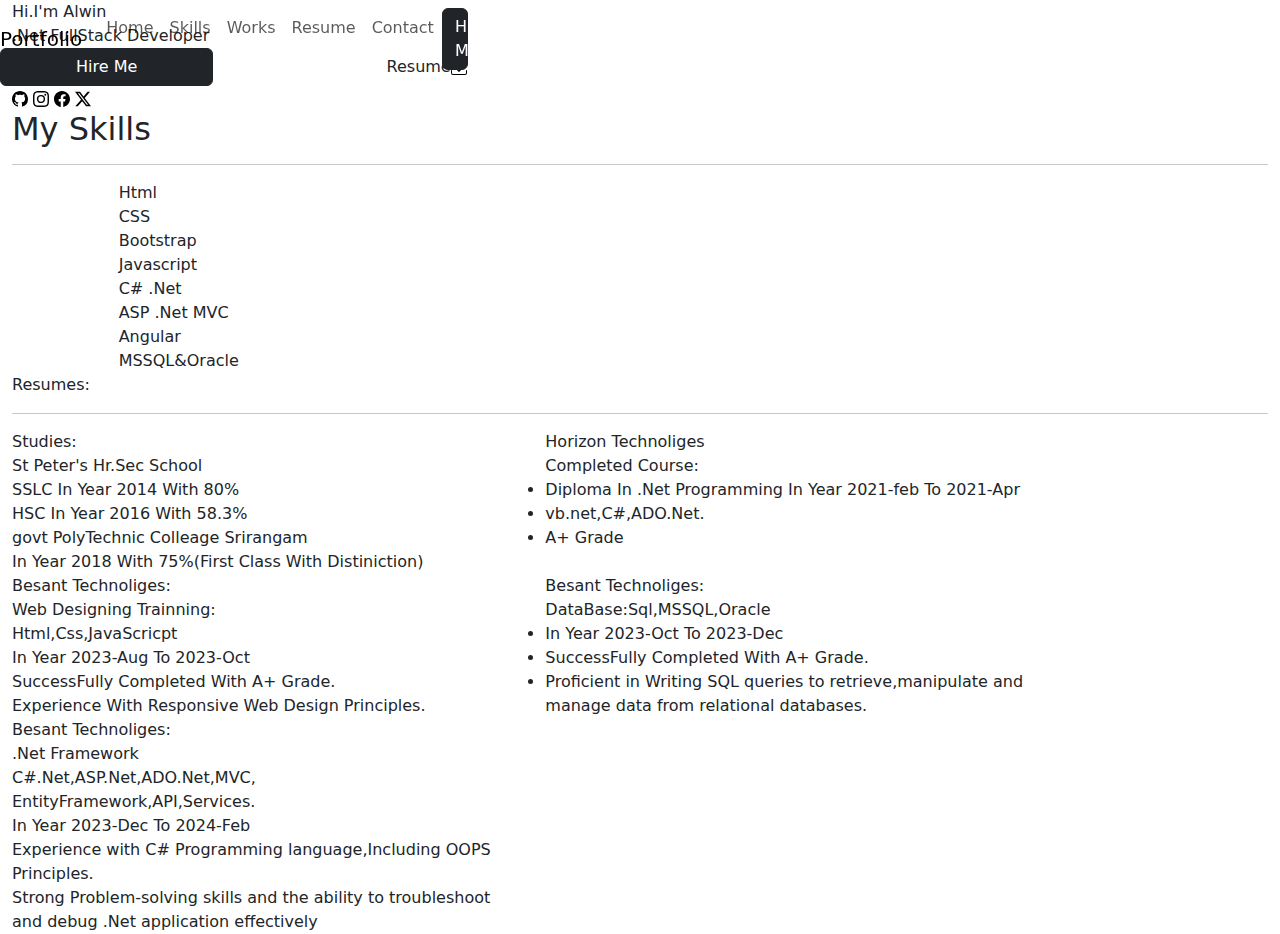
==== index.html @ c75e741b "Update and rename index.html.html to index.html" ====
<!DOCTYPE html>
<html lang="en">

<head>
    <meta charset="UTF-8">
    <meta name="viewport" content="width=device-width, initial-scale=1.0">
    <title>Profile</title>
    <link rel="stylesheet" href="Assets/css/bootstrap.min.css">
    <link rel="stylesheet" href="Assets/bootstrap-icons.min.css">

    <link rel="stylesheet" href="port.css">
    
</head>

<body class="container-fluid">

    <header>
        <nav class="navbar backc navbar-white navbar-expand-lg fixed-top">
            <a href="" class="navbar-brand brand">Portfolio</a>
            <button type="button" data-bs-target="#mynav" data-bs-toggle="collapse" class="navbar-toggler"
                onclick="showback()"><span class="navbar-toggler-icon"></span></button>
            <div class="collapse navbar-collapse " id="mynav">
                <ul class="navbar-nav leftalign">
                    <li class="nav-item">
                        <a href="" class="nav-link">Home</a>
                    </li>
                    <li class="nav-item">
                        <a href="#skilldiv" class="nav-link">Skills</a>
                    </li>
                    <li class="nav-item">
                        <a href="" class="nav-link">Works</a>
                    </li>
                    <li class="nav-item">
                        <a href="" class="nav-link">Resume</a>
                    </li>
                    <li class="nav-item">
                        <a href="" class="nav-link">Contact</a>
                    </li>
                    <li class="nav-item">
                        <a href="mailto:alwincs10@gmail.com" class="col-4 col-lg-2 btn btn-dark">Hire Me</a>
                    </li>
                </ul>
            </div>
        </nav>
    </header>

    <div class="homediv">
        <div class="align1">
            <span class="name">Hi.I'm Alwin</span><br>
            <span class="prof">.Net FullStack Developer </span>
            <div class="row alignbtn">
                <a href="mailto:alwincs10@gmail.com" class="col-4 col-lg-2 btn btn-dark">Hire Me</a>

                <button class="col-4 col-lg-2 offset-1 btn b1">Resume<img src="images/download.svg" alt=""></button>
            </div>
            <div class="allignsocial">
                <a href="https://github.com/Alwin-Arokiya-Raj-J" class="social"><img src="images/github.svg" alt=""></a>
                <a href="https://www.instagram.com/love__lovable?igsh=NnA5d2Q5aWlyZ2py" class="social"><img
                        src="images/instagram.svg" alt=""></a>
                <a href="https://www.facebook.com/profile.php?id=100008476957992&mibextid=ZbWKwL" class="social"><img
                        src="images/facebook.svg" alt=""></a>
                <a href="https://twitter.com/alwinj12" class="social"><img src="images/twitter-x.svg" alt=""></a>

            </div>
        </div>
    </div>

    <!-- Skills Section -->
    
            <div class="skilldiv " id="skilldiv">
        <div class="img1">
            <div class="skill">
                <h2 class="s1">My Skills</h2>
                <hr>
            </div>
            <div class="align11">
                <div class="row">
                    <div class="col-6 offset-1 pa">
                        <label for="">Html</label>
                        <span class="bar"><span class="html fnt"></span></span>
                    </div>
                    <div class="col-6 offset-1 pa">
                        <label for="">CSS</label>
                        <span class="bar"><span class="css fnt"></span></span>
                    </div>
                    <div class="col-6 offset-1 pa">
                        <label for="">Bootstrap</label>
                        <span class="bar"><span class="boot fnt"></span></span>
                    </div>
                    <div class="col-6 offset-1 pa">
                        <label for="">Javascript</label>
                        <span class="bar"><span class="javascript fnt"></span></span>
                    </div>
                    <div class="col-6 offset-1 pa">
                        <label for="">C# .Net</label>
                        <span class="bar"><span class="c1 fnt"></span></span>
                    </div>
                    <div class="col-6 offset-1 pa">
                        <label for="">ASP .Net MVC</label>
                        <span class="bar"><span class="mvc fnt"></span></span>
                    </div>

                    <div class="col-6 offset-1 pa">
                        <label for="">Angular</label>
                        <span class="bar"><span class="angular fnt"></span></span>                     
                       
                    </div>
                    <div class="col-6 offset-1 pa">
                        <label for="">MSSQL&Oracle</label>
                        <span class="bar"><span class="sql fnt"></span></span>                       
                    </div>
                    
                </div>
            </div>
        </div>
    </div>
</div>
    <!-- End Of the skill section -->
    <!-- Resume Section start -->
    <div class="img2">
    <span class="head">Resumes:</span>
        <hr>
        <div class="row">
            <div class="col-sm-10 col-lg-5 col-md-5">
                <div class="box">
                    <span class="sc">Studies:</span><br>
                    <span class="sc1">St Peter's Hr.Sec School</span>
                    <li>
                        SSLC In Year 2014 With 80%
                    </li>
                    <li>HSC In Year 2016 With 58.3%</li>
                    <li>govt PolyTechnic Colleage Srirangam <br>In Year 2018 With 75%(First Class With Distiniction)
                    </li>

                </div>
            </div>
            <div class="col-sm-10 col-lg-5 col-md-5">
                <div class="box">
                    <span class="sc"> Horizon Technoliges</span> <br>
                    <span class="sc1">Completed Course:</span>
                    <li>Diploma In .Net Programming In Year 2021-feb To 2021-Apr</li>
                    <li>vb.net,C#,ADO.Net.</li>
                    <li>A+ Grade</li>
                </div>
            </div>
        </div>
        <div class="row">
            <div class="col-sm-10 col-lg-5 col-md-5">
                <div class="box">
                    <span class="sc">Besant Technoliges:</span><br>
                    <span class="sc1">Web Designing Trainning:</span>
                    <li>
                        Html,Css,JavaScricpt
                    </li>
                    <li>In Year 2023-Aug To 2023-Oct</li>
                    <li>SuccessFully Completed With A+ Grade.
                    </li>
                    <li>Experience With Responsive Web Design Principles.</li>

                </div>
            </div>
            <div class="col-sm-10 col-lg-5 col-md-5">
                <div class="box">
                    <span class="sc">Besant Technoliges:</span><br>
                    <span class="sc1">DataBase:Sql,MSSQL,Oracle</span>
                    <li>In Year 2023-Oct To 2023-Dec</li>
                    <li>SuccessFully Completed With A+ Grade.
                    </li>
                    <li>Proficient in Writing SQL queries to retrieve,manipulate and manage data from relational
                        databases.</li>

                </div>
            </div>
        </div>
        <div class="row">
            <div class="col-sm-10 col-md-5 col-lg-5 ">
                <div class="box1">
                    <span class="sc">Besant Technoliges:</span><br>
                    <span class="sc1">.Net Framework</span>
                    <li>
                        C#.Net,ASP.Net,ADO.Net,MVC,<br> EntityFramework,API,Services.
                    </li>
                    <li>In Year 2023-Dec To 2024-Feb</li>
                    <li>Experience with C# Programming language,Including OOPS Principles.
                    </li>
                    <li>Strong Problem-solving skills and the ability to troubleshoot and debug .Net application
                        effectively</li>

                </div>
            </div>
        </div>
        </div>
    <!-- Resume Section End -->


    <script>
        function showback() {
            var nav = document.querySelector('.leftalign');
            nav.classList.toggle('navback');
        }

    </script>
    <script src="Assets/jquery/jquery.min.js"></script>
    <script src="Assets/popper/popper.min.js"></script>
    <script src="Assets/js/bootstrap.min.js"></script>
</body>

</html>
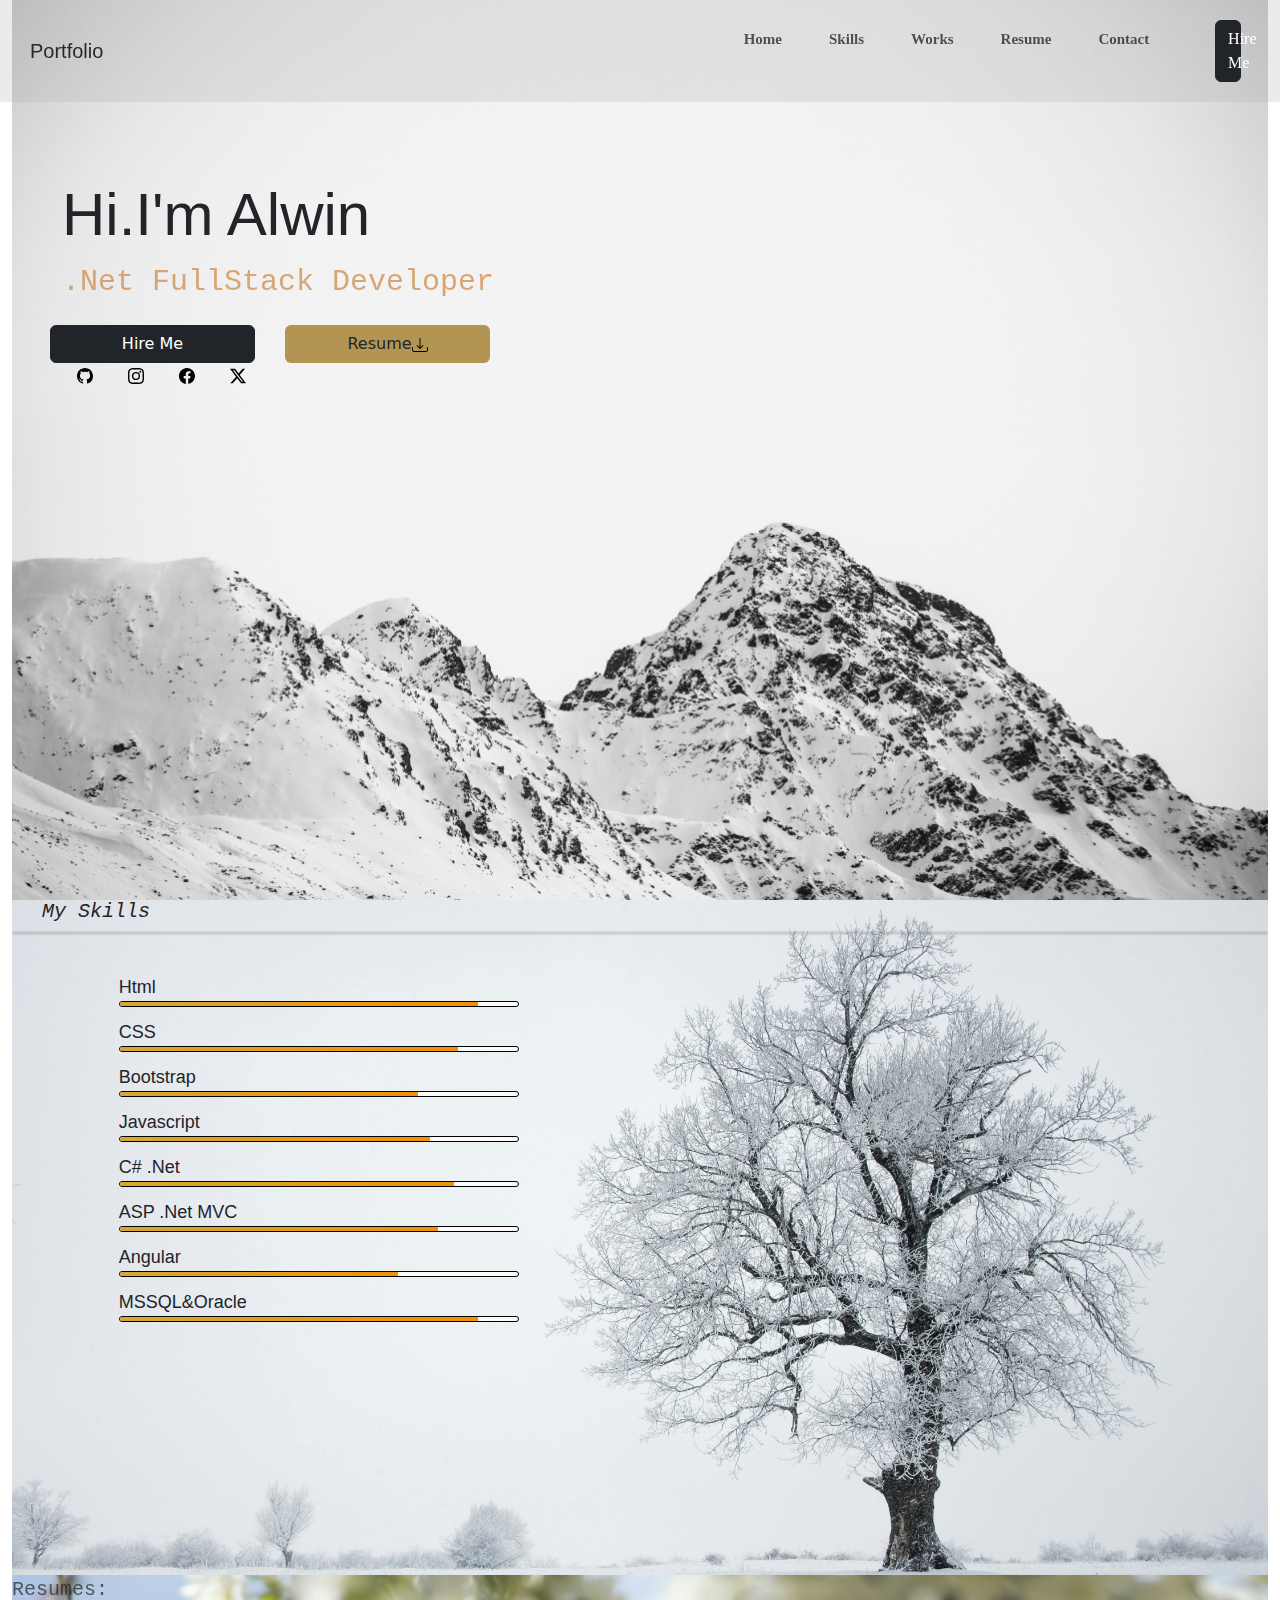
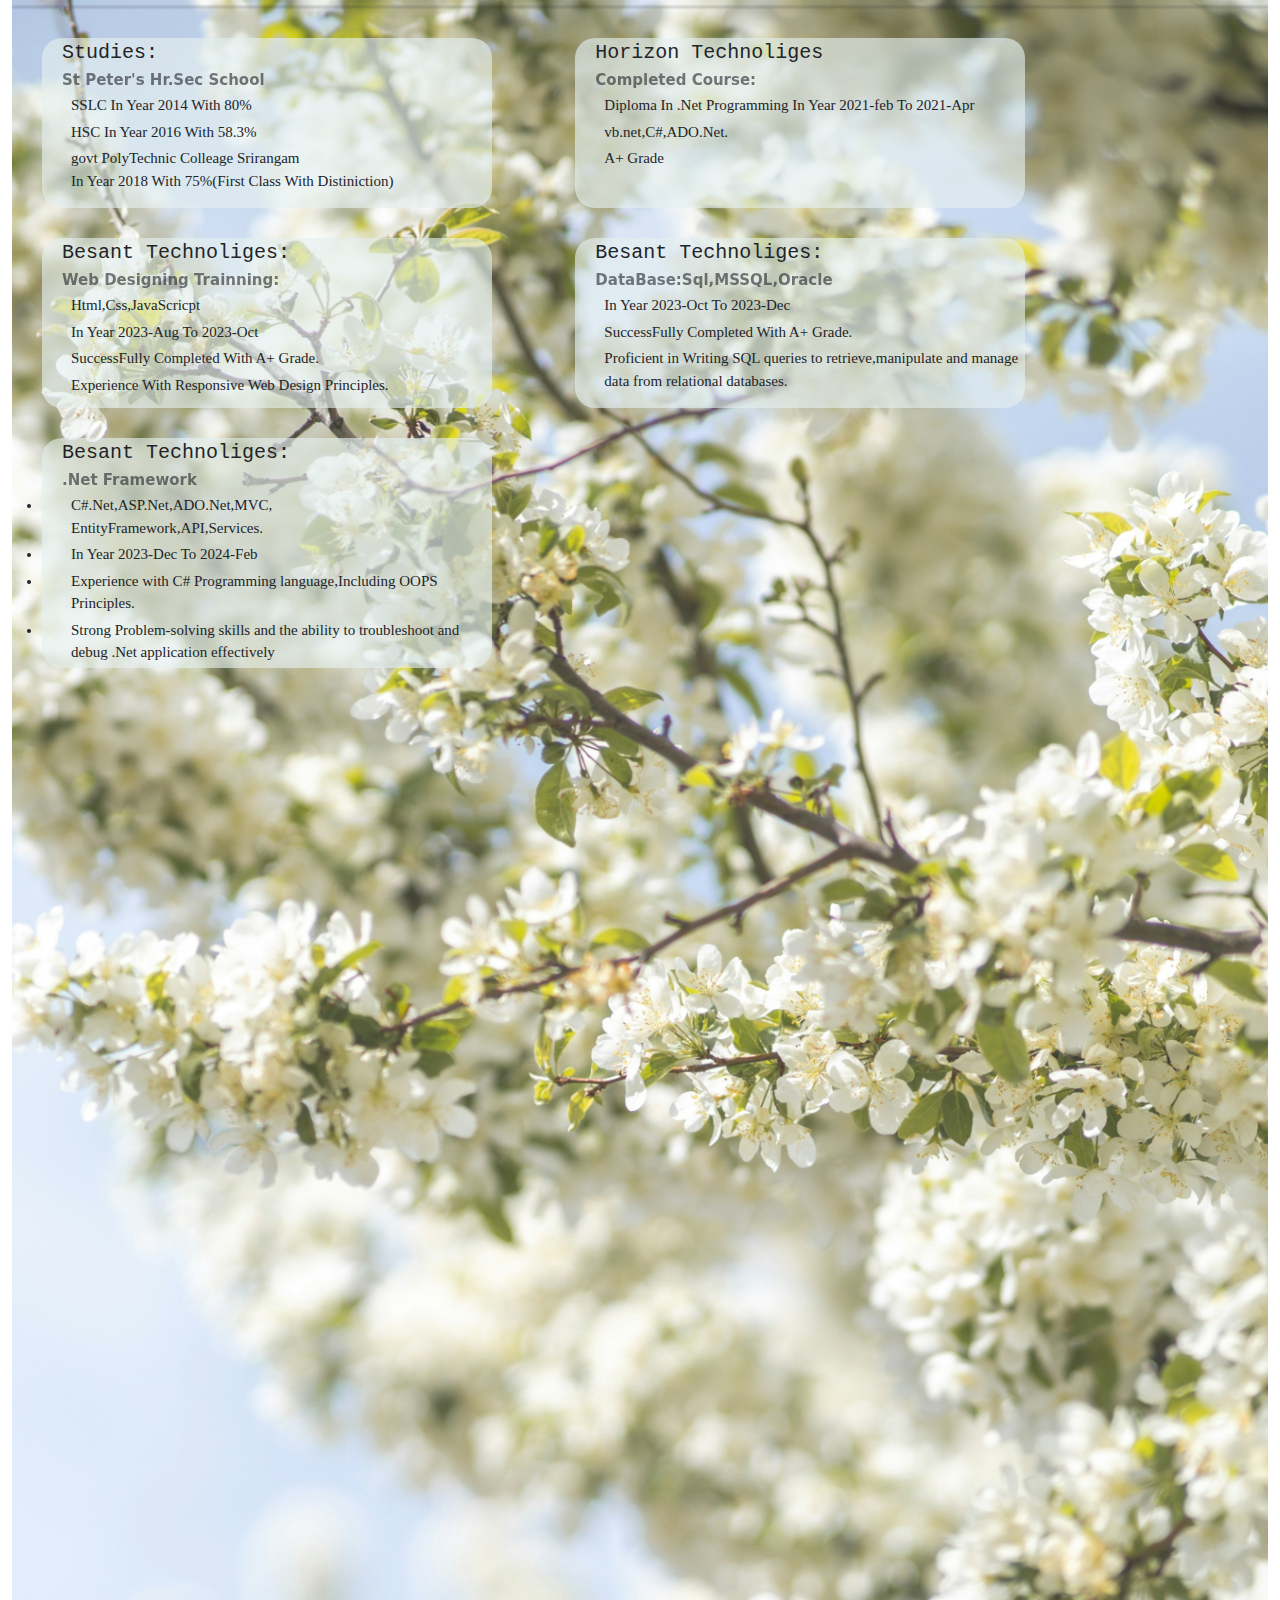
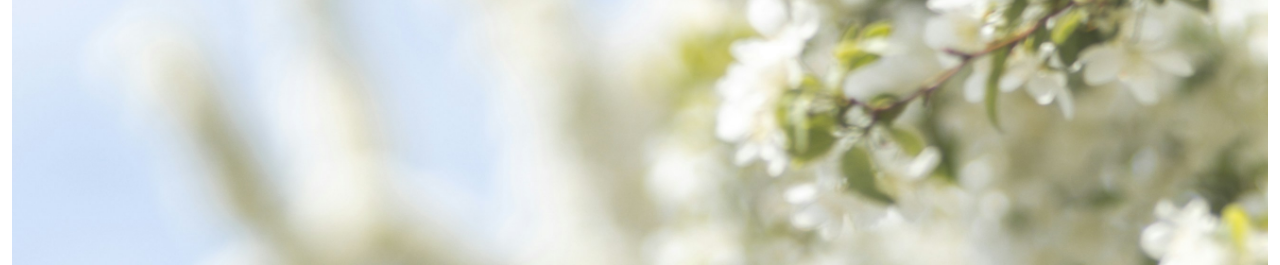
==== commit 13902ae0: "Update index.html" ====
--- a/index.html
+++ b/index.html
@@ -8,7 +8,7 @@
     <link rel="stylesheet" href="Assets/css/bootstrap.min.css">
     <link rel="stylesheet" href="Assets/bootstrap-icons.min.css">
 
-    <link rel="stylesheet" href="port.css">
+    <link rel="stylesheet" href="style.css">
     
 </head>
 
--- a/style.css
+++ b/style.css
@@ -0,0 +1,399 @@
+.leftalign{
+    margin-left: auto;
+    text-align: center;
+    font-size: 20px;
+    font-weight: bold;
+    background-color: transparent;    
+    padding: 10px;
+    font-family: 'Trebuchet MS', 'Lucida Sans Unicode', 'Lucida Grande', 'Lucida Sans', Arial, sans-serif;
+    
+}
+.backc{
+    background-color: rgba(170, 172, 174, 0.24);
+}
+.homediv{    
+    height: 100vh;
+    width: 100%;
+    background-size: cover;
+    background-position: center;     
+    /* background:linear-gradient(50deg,rgb(143, 176, 163),rgb(122, 206, 235)) ; */
+    background-image: url(images/w4.jpg);
+    overflow: hidden;
+    
+    
+}
+.skilldiv{
+    overflow: hidden;
+}
+.brand{
+    margin-left: 30px;
+    font-size: 20px;
+    font-family: 'Franklin Gothic Medium', 'Arial Narrow', Arial, sans-serif;
+    color:rgb(41, 40, 40);
+}
+
+.align1{
+    padding-left: 50px;
+    padding-top: 170px;
+}
+.name{
+    font-size: 60px;
+    font-family: 'Trebuchet MS', 'Lucida Sans Unicode', 'Lucida Grande', 'Lucida Sans', Arial, sans-serif;
+}
+
+.prof{
+    font-size: 30px;
+    filter: opacity(70%);
+    color: peru;
+    font-family: monospace;
+}
+.navback{
+    background-color:rgba(209, 209, 209, 0.28);
+    
+    
+}
+.social{
+    
+    padding: 15px;    
+}
+.b1{
+    background-color: rgb(178, 149, 83);
+    margin-left: 30px;
+}
+.alignbtn{
+    padding-top: 20px;
+}
+.alignsocial{
+    padding-top: 0px;
+}
+/* Align For Skill Section */
+
+.s1{
+    padding-left: 30px;
+font-family:monospace ;
+font-size: 20px;
+font-style: italic;
+
+}
+
+hr{    
+    width: 100%;
+    margin-top: 0.2px;
+    margin-left:30px;
+    margin-right:30px;
+    border-width: 2px;
+    filter: blur(1px);
+    margin: 0 auto;
+    
+} 
+.bar
+{
+    display: block;    
+    /* width: 380px; */
+    overflow: hidden;
+    height: 6px;
+    border-radius: 10px;
+    background: rgb(253, 250, 250);
+    border: 0.5px solid black;    
+}
+.pa{
+    padding-bottom: 9px;
+}
+.align11{
+    padding-top: 40px;
+}
+.fnt{
+    font-size: 13px;
+    font-weight: bold;    
+}
+
+.bar:hover{
+    box-shadow: 0 14px 28px rgba(0,0,0,.25),0 10px 10px rgba(0,0,0,.22);
+   
+    
+}
+.bar span{
+    height: 10px;
+    float:left;
+    background: linear-gradient(135deg,rgb(212, 169, 50),rgb(242, 144, 8));
+}
+.html{    
+    width: 90%;
+    animation: html 3s;
+}
+.javascript{    
+    width: 78%;
+    animation: jc 3s;
+}
+.c1{    
+    width: 84%;
+    animation: c1 3s;
+}
+.mvc{    
+    width: 80%;
+    animation: mvc 3s;
+}
+.sql{    
+    width: 90%;
+    animation: sql 3s;
+}
+.angular{    
+    width: 70%;
+    animation: angular 3s;
+}
+.css{    
+    width: 85%;
+    animation: angular 3s;
+}
+.boot{    
+    width: 75%;
+    animation: angular 3s;
+}
+@keyframes html{
+
+    0%{
+        width: 0%;
+
+    }
+    100%{
+        width: 90%;
+    }
+}
+@keyframes jc{
+
+    0%{
+        width: 0%;
+
+    }
+    100%{
+        width: 78%;
+    }
+}
+@keyframes c1{
+
+    0%{
+        width: 0%;
+
+    }
+    100%{
+        width: 84%;
+    }
+}
+@keyframes mvc{
+
+    0%{
+        width: 0%;
+
+    }
+    100%{
+        width: 80%;
+    }
+}
+@keyframes angular{
+
+    0%{
+        width: 0%;
+
+    }
+    100%{
+        width:70%;
+    }
+}
+@keyframes sql{
+
+    0%{
+        width: 0%;
+
+    }
+    100%{
+        width: 90%;
+    }
+}
+@keyframes css{
+
+    0%{
+        width: 0%;
+
+    }
+    100%{
+        width: 85%;
+    }
+}
+@keyframes boot{
+
+    0%{
+        width: 0%;
+
+    }
+    100%{
+        width: 75%;
+    }
+}
+label{
+    font-size: 18px;
+    font-family: Impact, Haettenschweiler, 'Arial Narrow Bold', sans-serif;
+    font-weight: 500;
+}
+
+
+
+.img1{
+    height: 70vh;
+    background-image: url(images/a6.jpg);
+    background-position: center;
+    background-size: cover;       
+
+}
+@media (max-width: 576px) { 
+    .bar {
+    width: 320px;
+}
+.img1{
+    height: 55vh;
+}
+}
+@media (min-width: 576px) { 
+.bar {
+width: 350px;
+}
+
+}
+@media (min-width: 992px) {
+    .bar {
+        width: 400px;
+        
+    }
+    .pa{
+        padding-bottom: 12px;
+    }
+    .align11{
+        padding-top: 40px;
+    }
+    .img1{
+        height: 75vh;
+    }
+}
+/* skill section end */
+/* resume section */
+.img2{
+    height: 210vh;
+    background-image: url(images/a1.jpg);
+    background-position: center;
+    background-size: cover;       
+
+}
+.box{
+    height: 210px;
+    width: 320px;
+    margin-left: 30px;    
+    border: 2px solid rgb(71, 55, 55);    
+    border-radius: 20px;    
+    background-color:rgba(228, 240, 239, 0.635) ;
+    border-style: hidden;
+    overflow: hidden;    
+
+}
+.box1{
+    margin-top: 30px;
+    height: 260px;
+    width: 320px;
+    margin-left: 30px;    
+    border: 2px solid rgb(71, 55, 55);    
+    border-radius: 20px;
+    display: flexbox;
+    background-color:rgba(228, 240, 239, 0.635) ;
+    border-style: hidden;    
+
+}
+@media(max-width:568px){
+    .img2{
+        height: 160vh;
+    }
+}
+@media (min-width: 768px) { 
+    .box {
+    width: 450px;
+    height: 170px;   
+
+}
+.pad1{
+    padding-left: 70px;
+}
+.box1{
+    height: 230px;
+    width: 450px;   
+
+}
+
+}
+@media (min-width: 992px) { 
+    .box {
+    width: 450px;
+    height: 170px;   
+
+}
+
+.pad1{
+    padding-left: 70px;
+}
+.box1{
+    height: 230px;
+    width: 450px;   
+
+}
+}
+.head{
+    font-size: 20px;
+    font-family: monospace;
+    opacity: 70%;
+}
+
+hr{
+    margin-top: 1px;
+}
+.box{
+    margin-top: 30px;
+}
+/* .vr{
+    margin-left:
+    border-left:1px solid orangered;
+    height: 100px;
+} */
+.sc{
+    font-size: 20px;
+    padding: 20px;
+    font-family: monospace;
+}
+li{
+    padding: 2px;
+    padding-left: 29px;
+    font-size: 15px;
+    font-family: Cambria, Cochin, Georgia, Times, 'Times New Roman', serif;
+}
+.sc1{
+font-size: 15px;
+padding: 20px;
+font-weight: bold;
+opacity: 60%;
+}
+.sc2{
+    padding-top:5px;
+    padding-left: 40px;
+    font-size: 15px;
+    font-weight: bold;
+    opacity: 75%;
+    font-family: 'Trebuchet MS', 'Lucida Sans Unicode', 'Lucida Grande', 'Lucida Sans', Arial, sans-serif;
+}
+.sc3{    
+   margin-top: 1px;
+   position: absolute;
+    padding-left: 40px;
+    font-size: 15px;
+    font-weight: bold;
+    opacity: 75%;
+    font-family: 'Trebuchet MS', 'Lucida Sans Unicode', 'Lucida Grande', 'Lucida Sans', Arial, sans-serif;
+}
+b{
+    font-size: 0px;
+}
+/* resume section end */
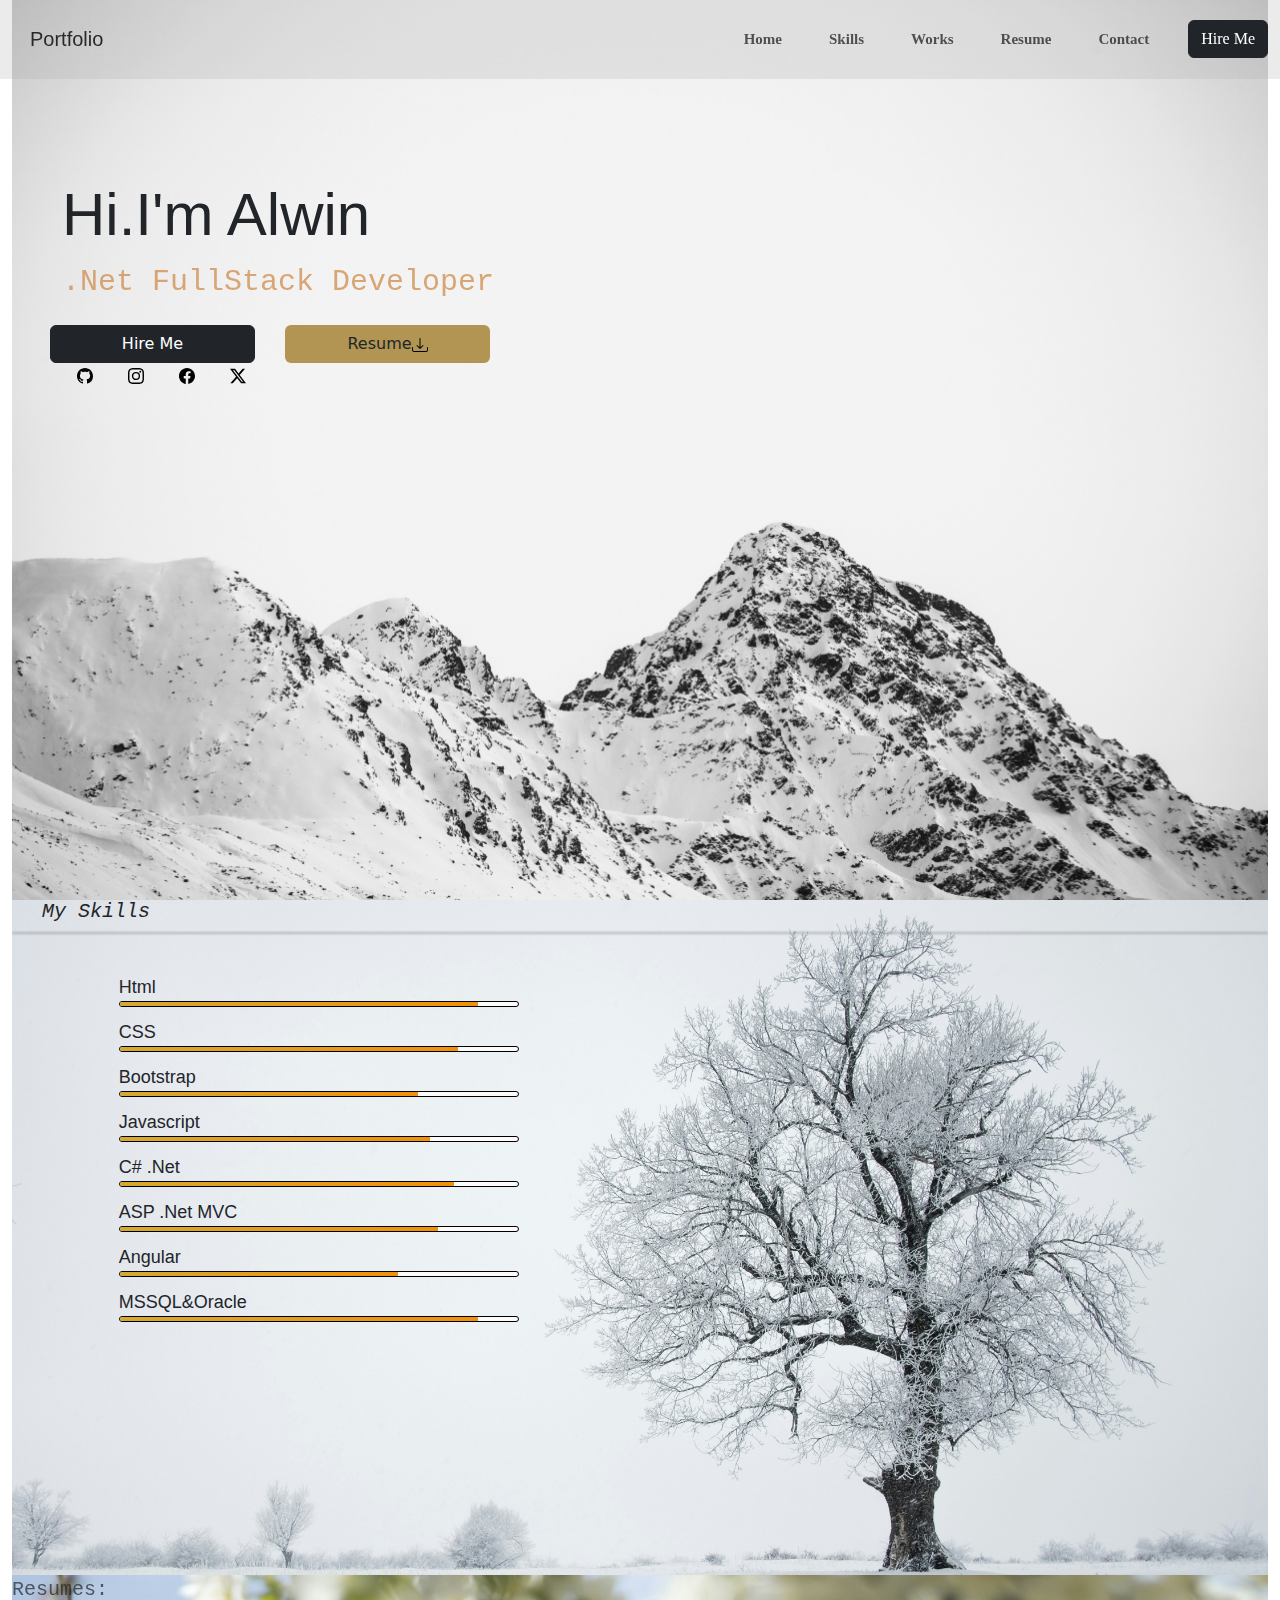
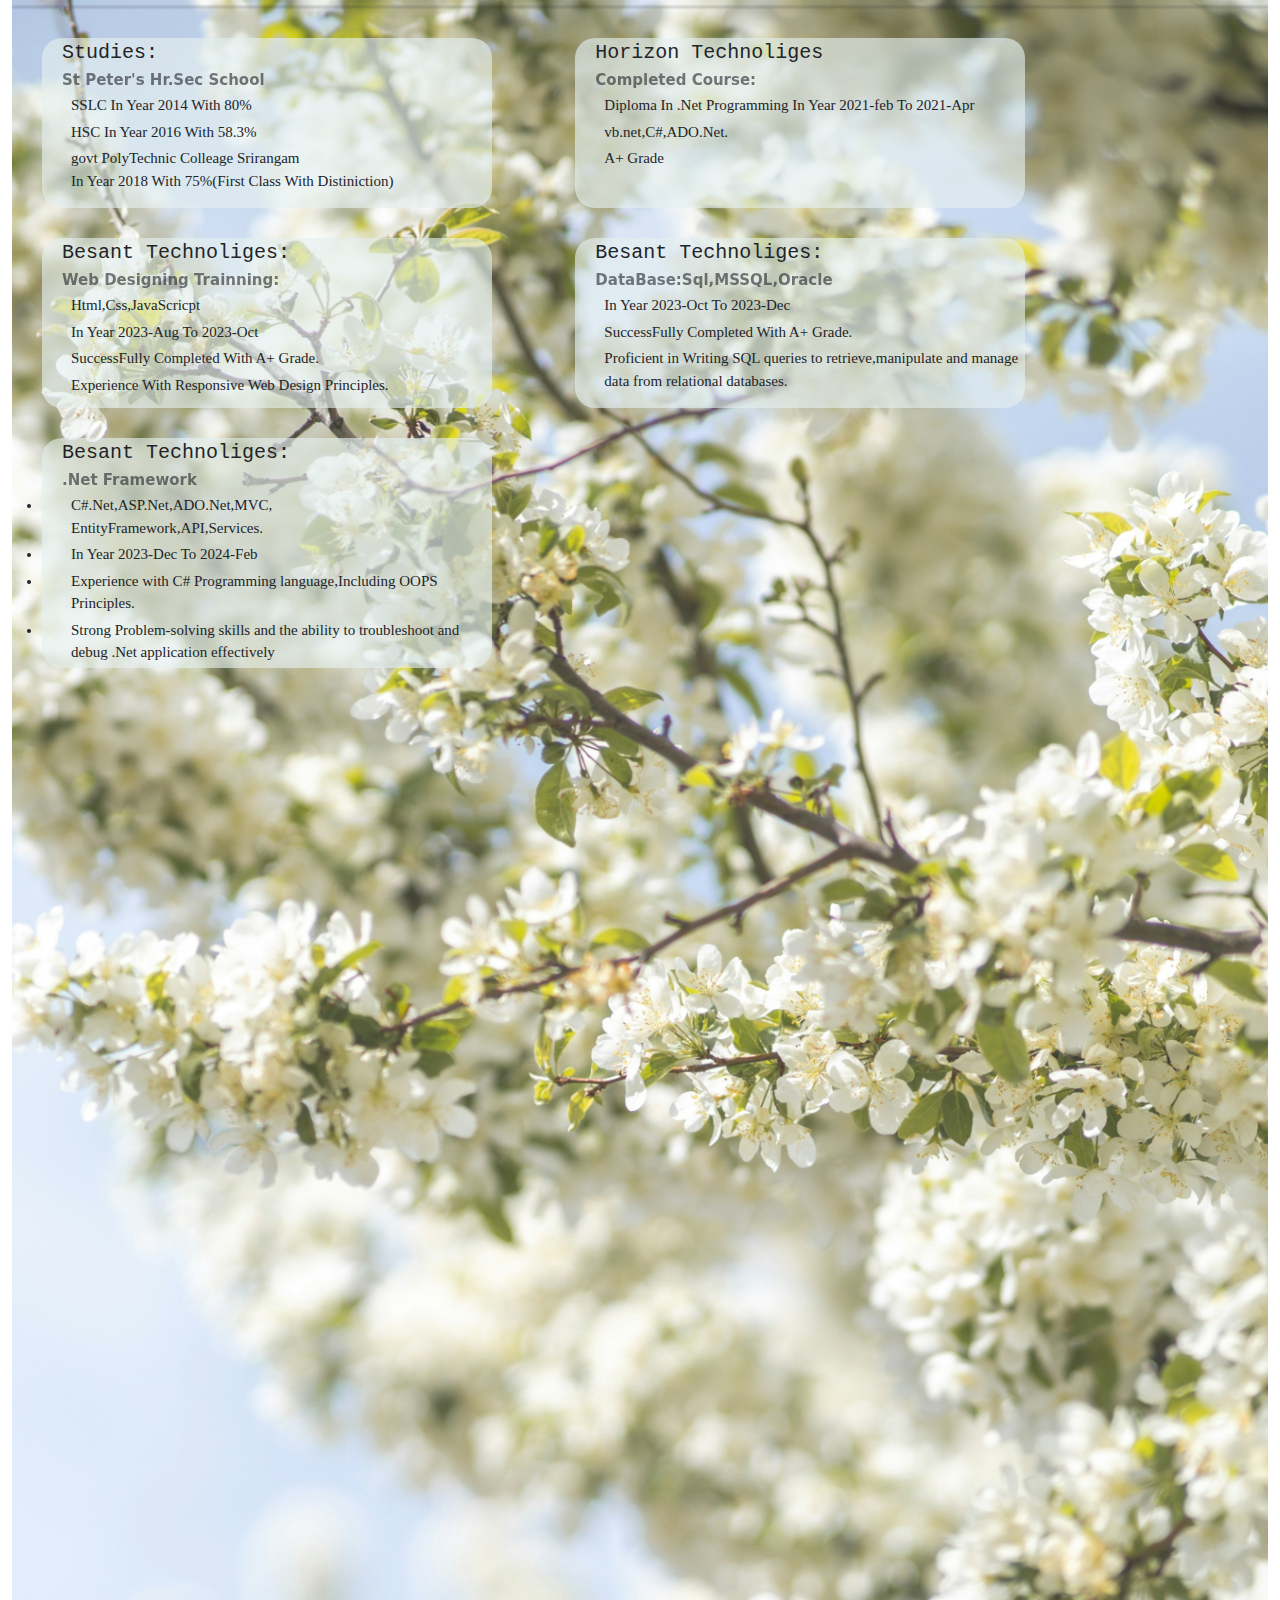
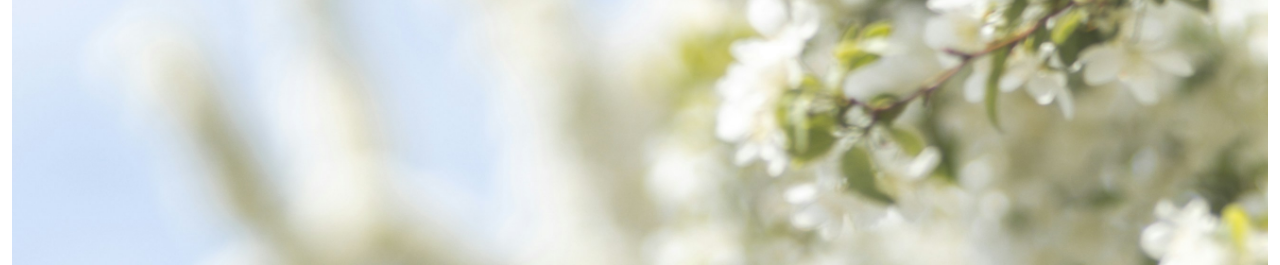
==== commit e02d3798: "Update index.html" ====
--- a/index.html
+++ b/index.html
@@ -37,7 +37,7 @@
                         <a href="" class="nav-link">Contact</a>
                     </li>
                     <li class="nav-item">
-                        <a href="mailto:alwincs10@gmail.com" class="col-4 col-lg-2 btn btn-dark">Hire Me</a>
+                        <a href="mailto:alwincs10@gmail.com" class="btn btn-dark">Hire Me</a>
                     </li>
                 </ul>
             </div>
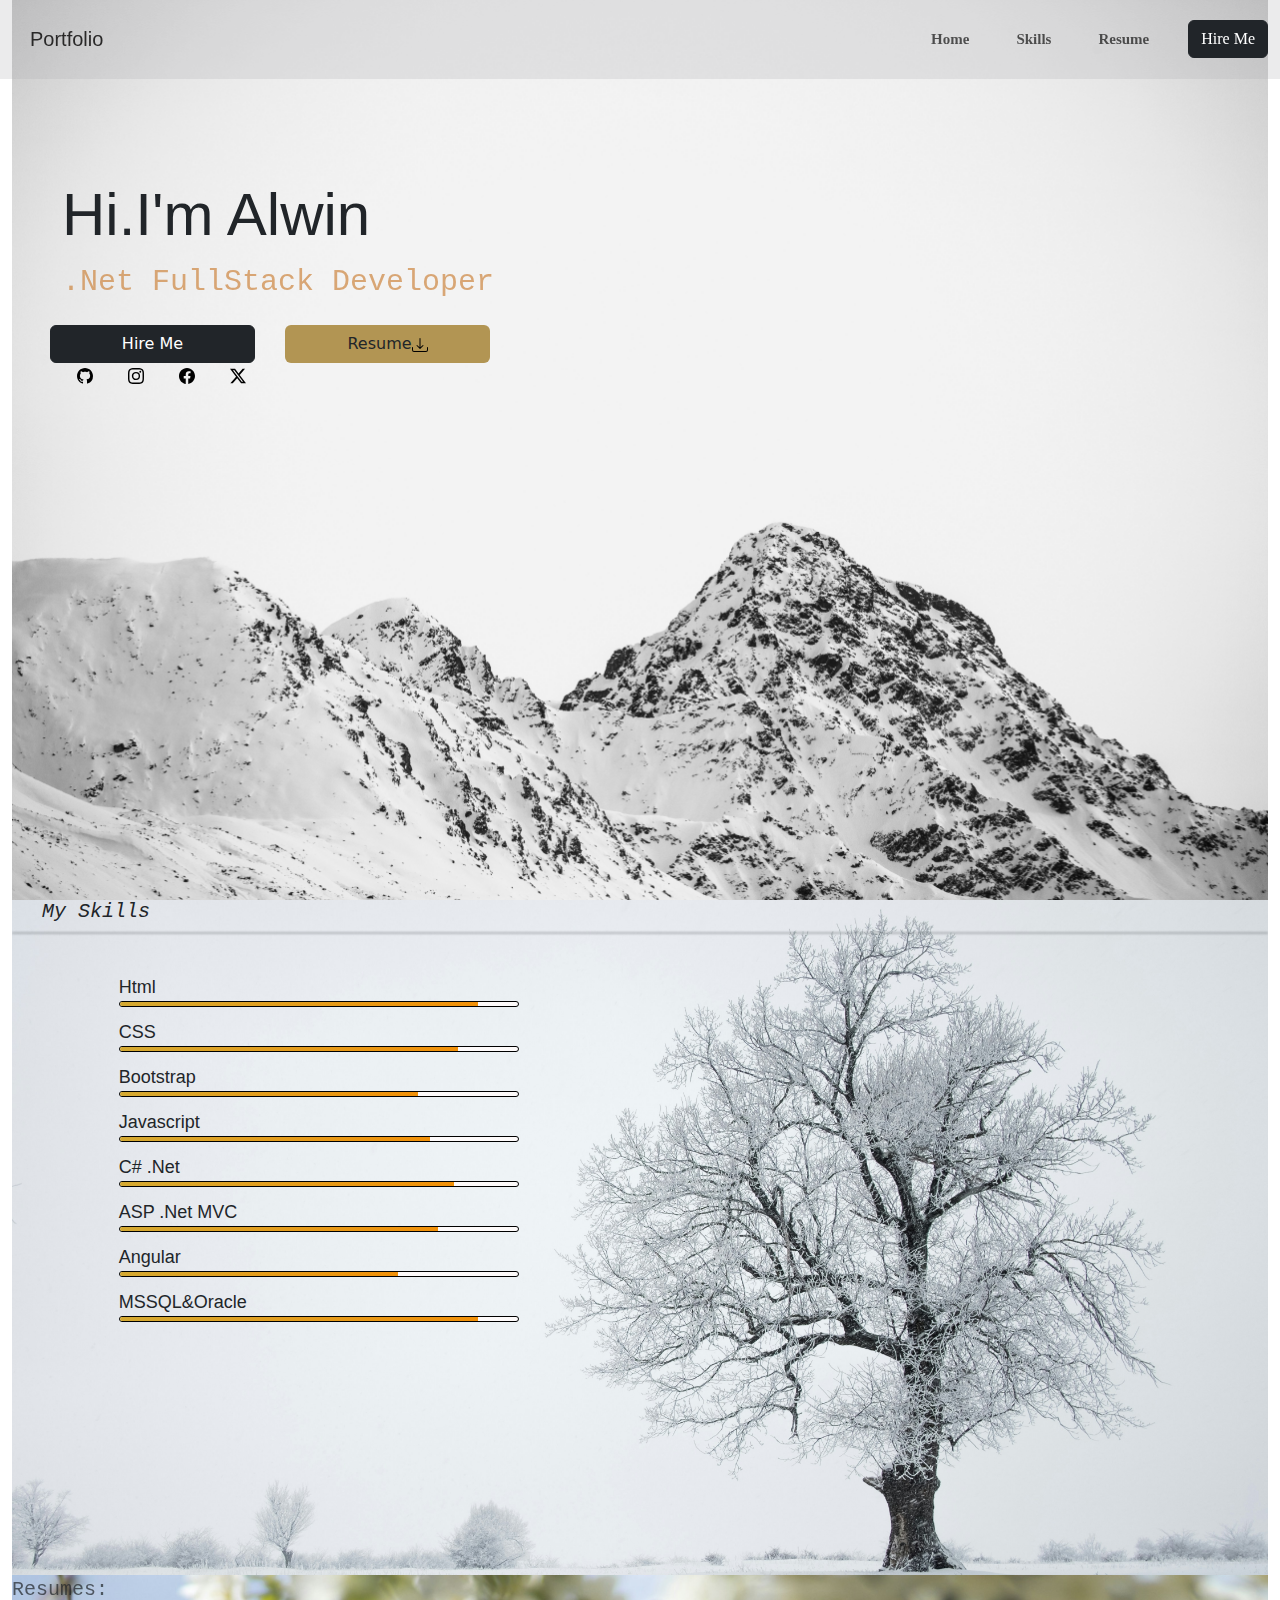
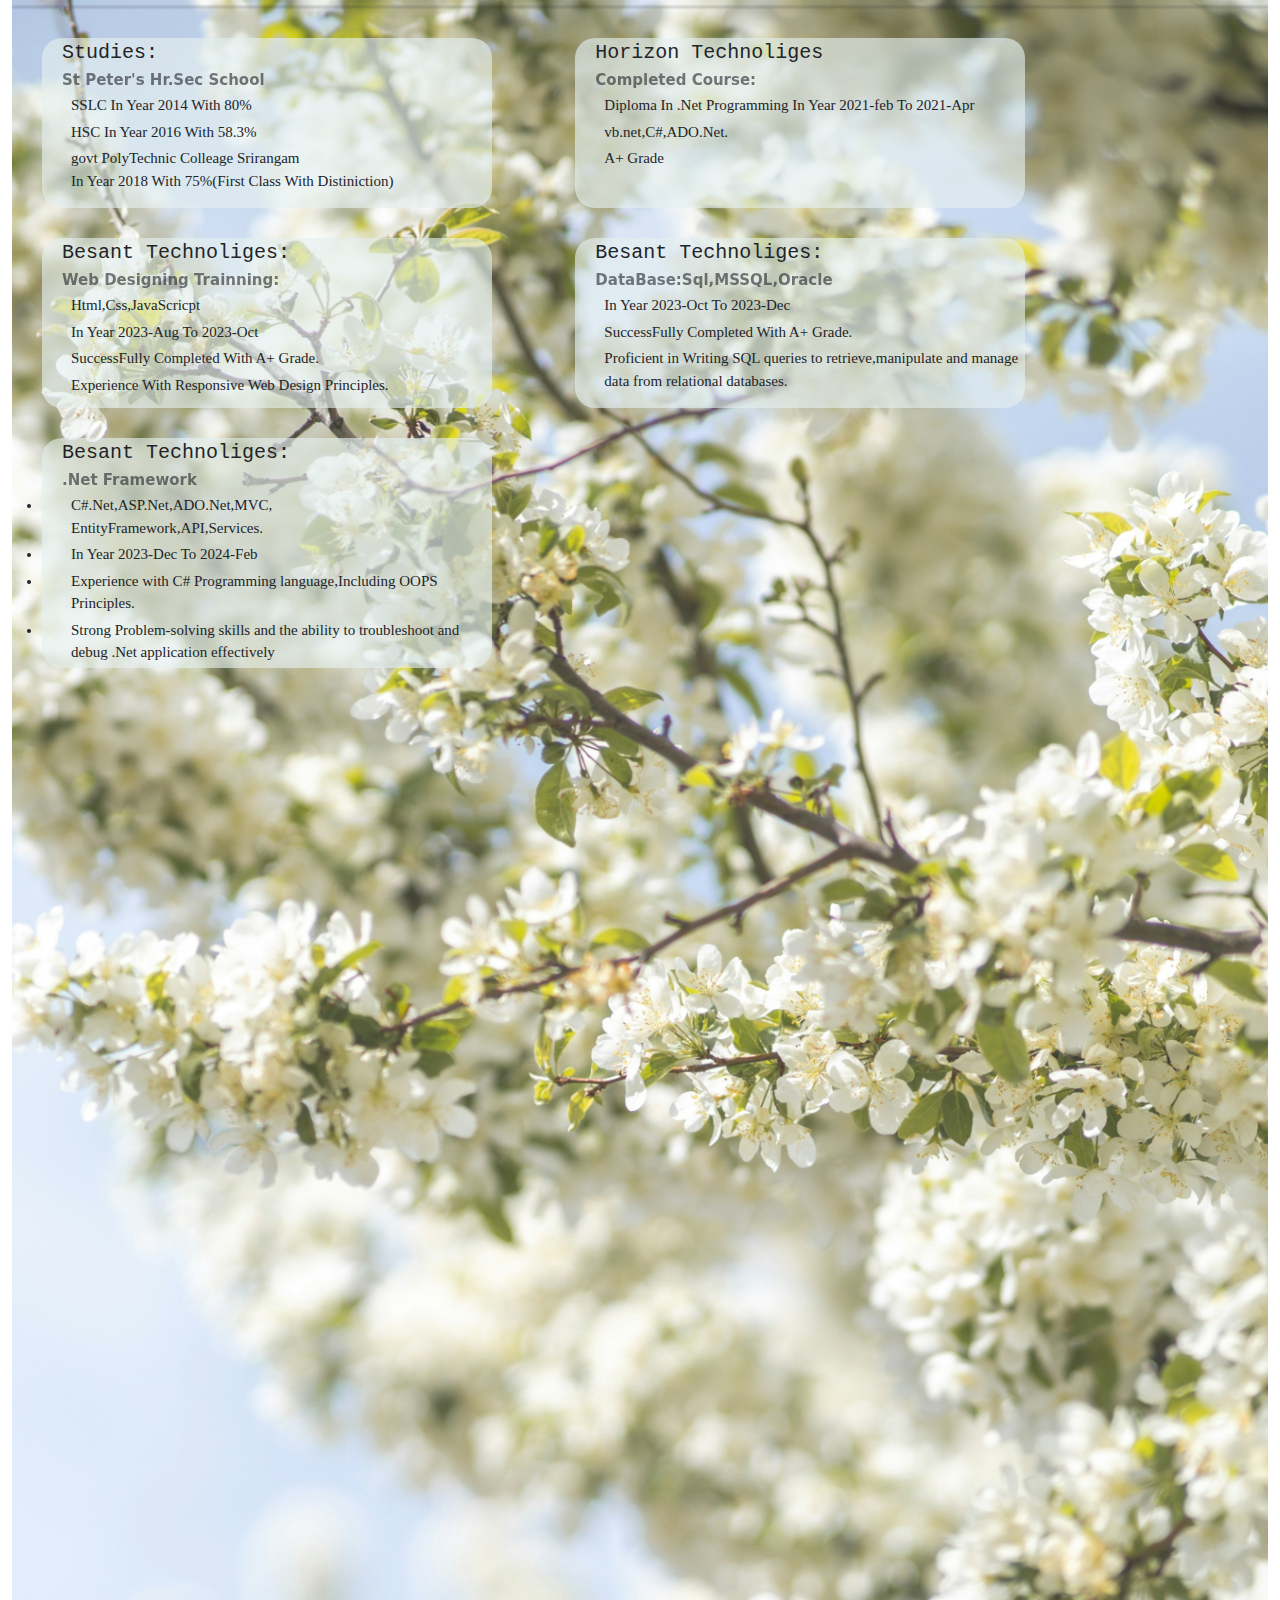
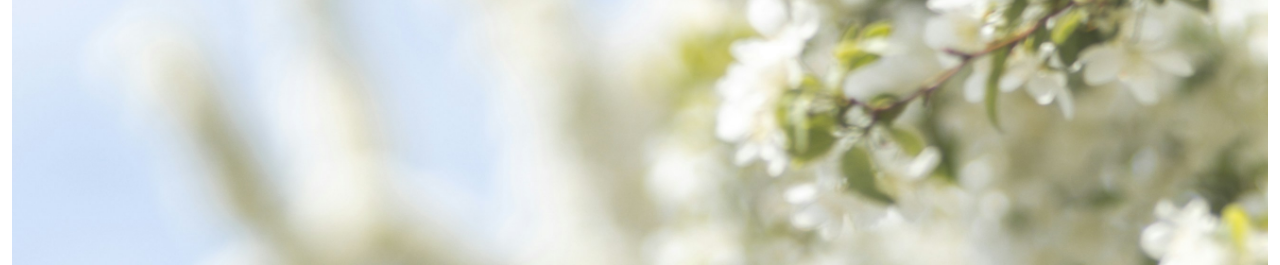
==== commit 82dd6e80: "Update index.html" ====
--- a/index.html
+++ b/index.html
@@ -22,29 +22,25 @@
             <div class="collapse navbar-collapse " id="mynav">
                 <ul class="navbar-nav leftalign">
                     <li class="nav-item">
-                        <a href="" class="nav-link">Home</a>
+                        <a href="#homediv" class="nav-link">Home</a>
                     </li>
                     <li class="nav-item">
                         <a href="#skilldiv" class="nav-link">Skills</a>
                     </li>
-                    <li class="nav-item">
-                        <a href="" class="nav-link">Works</a>
-                    </li>
-                    <li class="nav-item">
-                        <a href="" class="nav-link">Resume</a>
-                    </li>
-                    <li class="nav-item">
-                        <a href="" class="nav-link">Contact</a>
-                    </li>
-                    <li class="nav-item">
-                        <a href="mailto:alwincs10@gmail.com" class="btn btn-dark">Hire Me</a>
+                    
+                    <li class="nav-item">
+                        <a href="#resumediv" class="nav-link">Resume</a>
+                    </li>
+                   
+                    <li class="nav-item">
+                        <a href="mailto:alwincs10@gmail.com" class="  btn btn-dark">Hire Me</a>
                     </li>
                 </ul>
             </div>
         </nav>
     </header>
 
-    <div class="homediv">
+    <div class="homediv" id="homediv">
         <div class="align1">
             <span class="name">Hi.I'm Alwin</span><br>
             <span class="prof">.Net FullStack Developer </span>
@@ -117,6 +113,7 @@
 </div>
     <!-- End Of the skill section -->
     <!-- Resume Section start -->
+    <div id="resumediv">
     <div class="img2">
     <span class="head">Resumes:</span>
         <hr>
@@ -190,6 +187,7 @@
             </div>
         </div>
         </div>
+        </div>
     <!-- Resume Section End -->
 
 
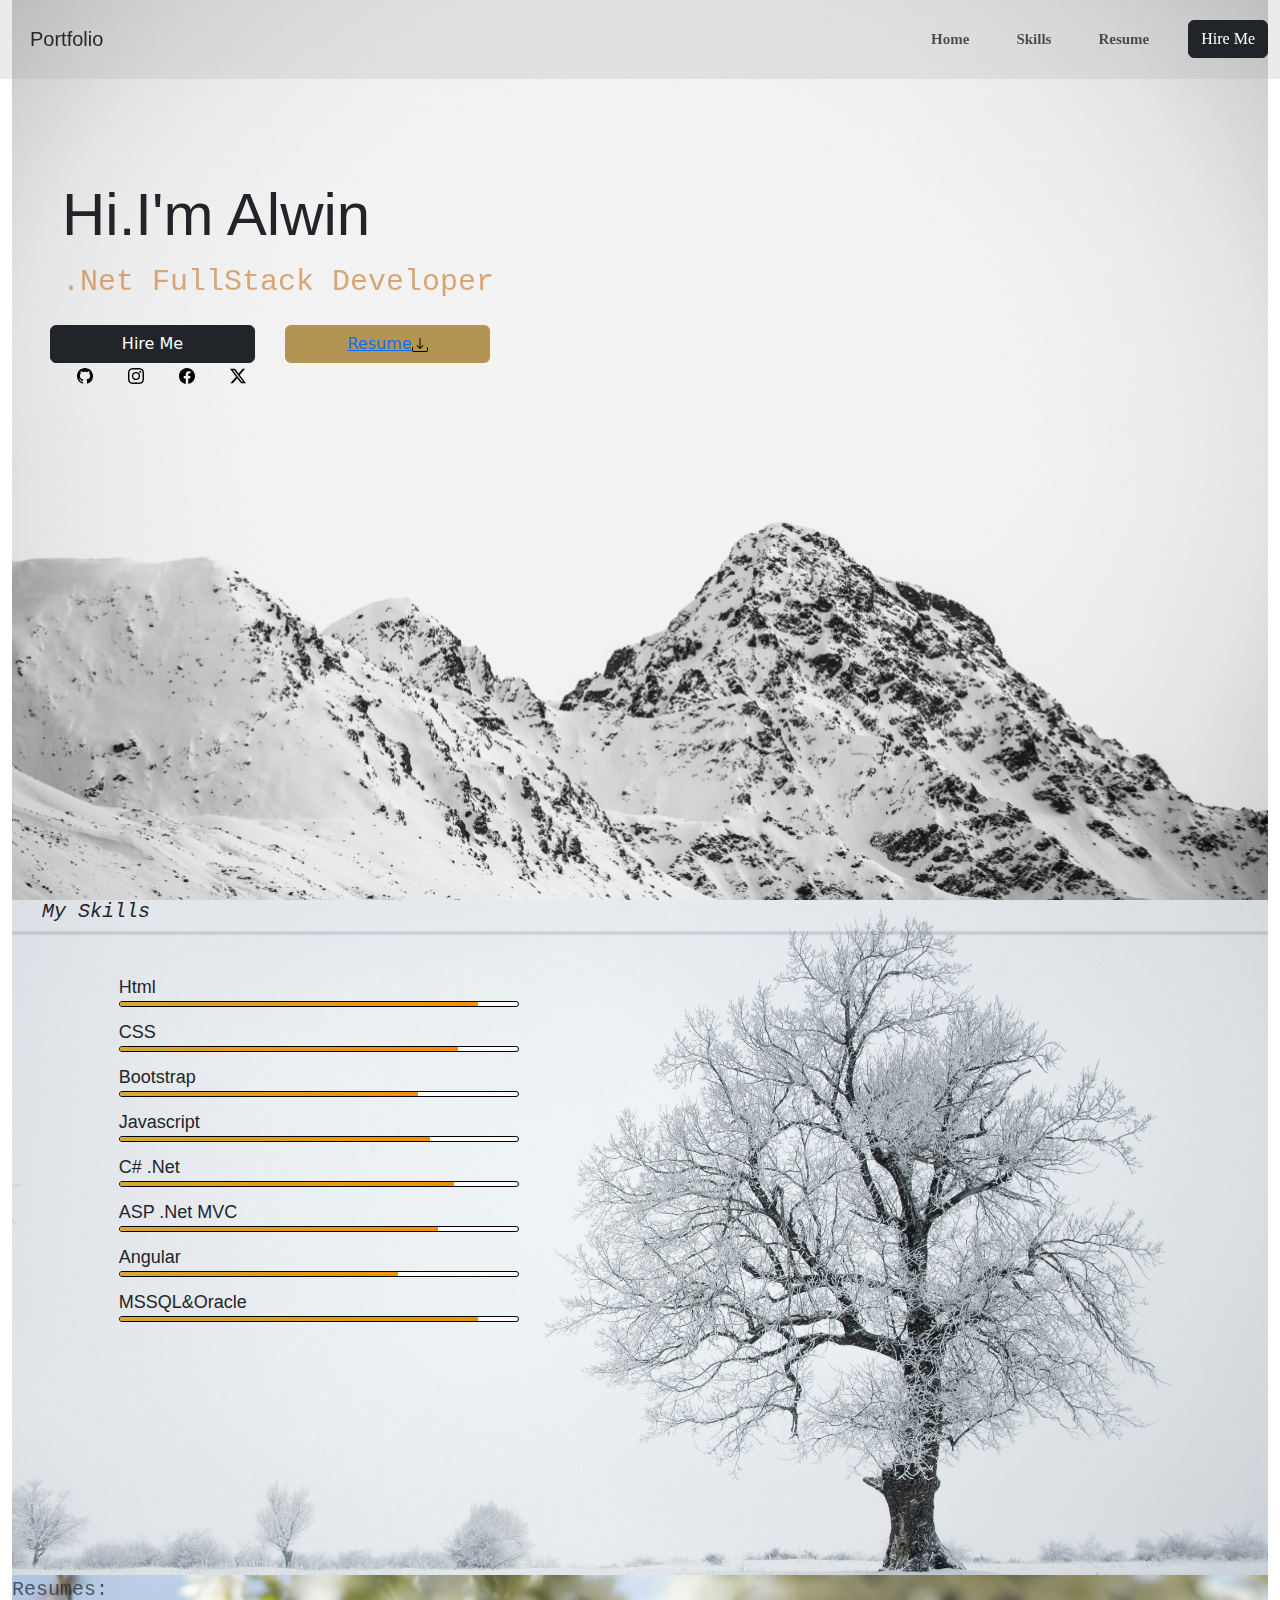
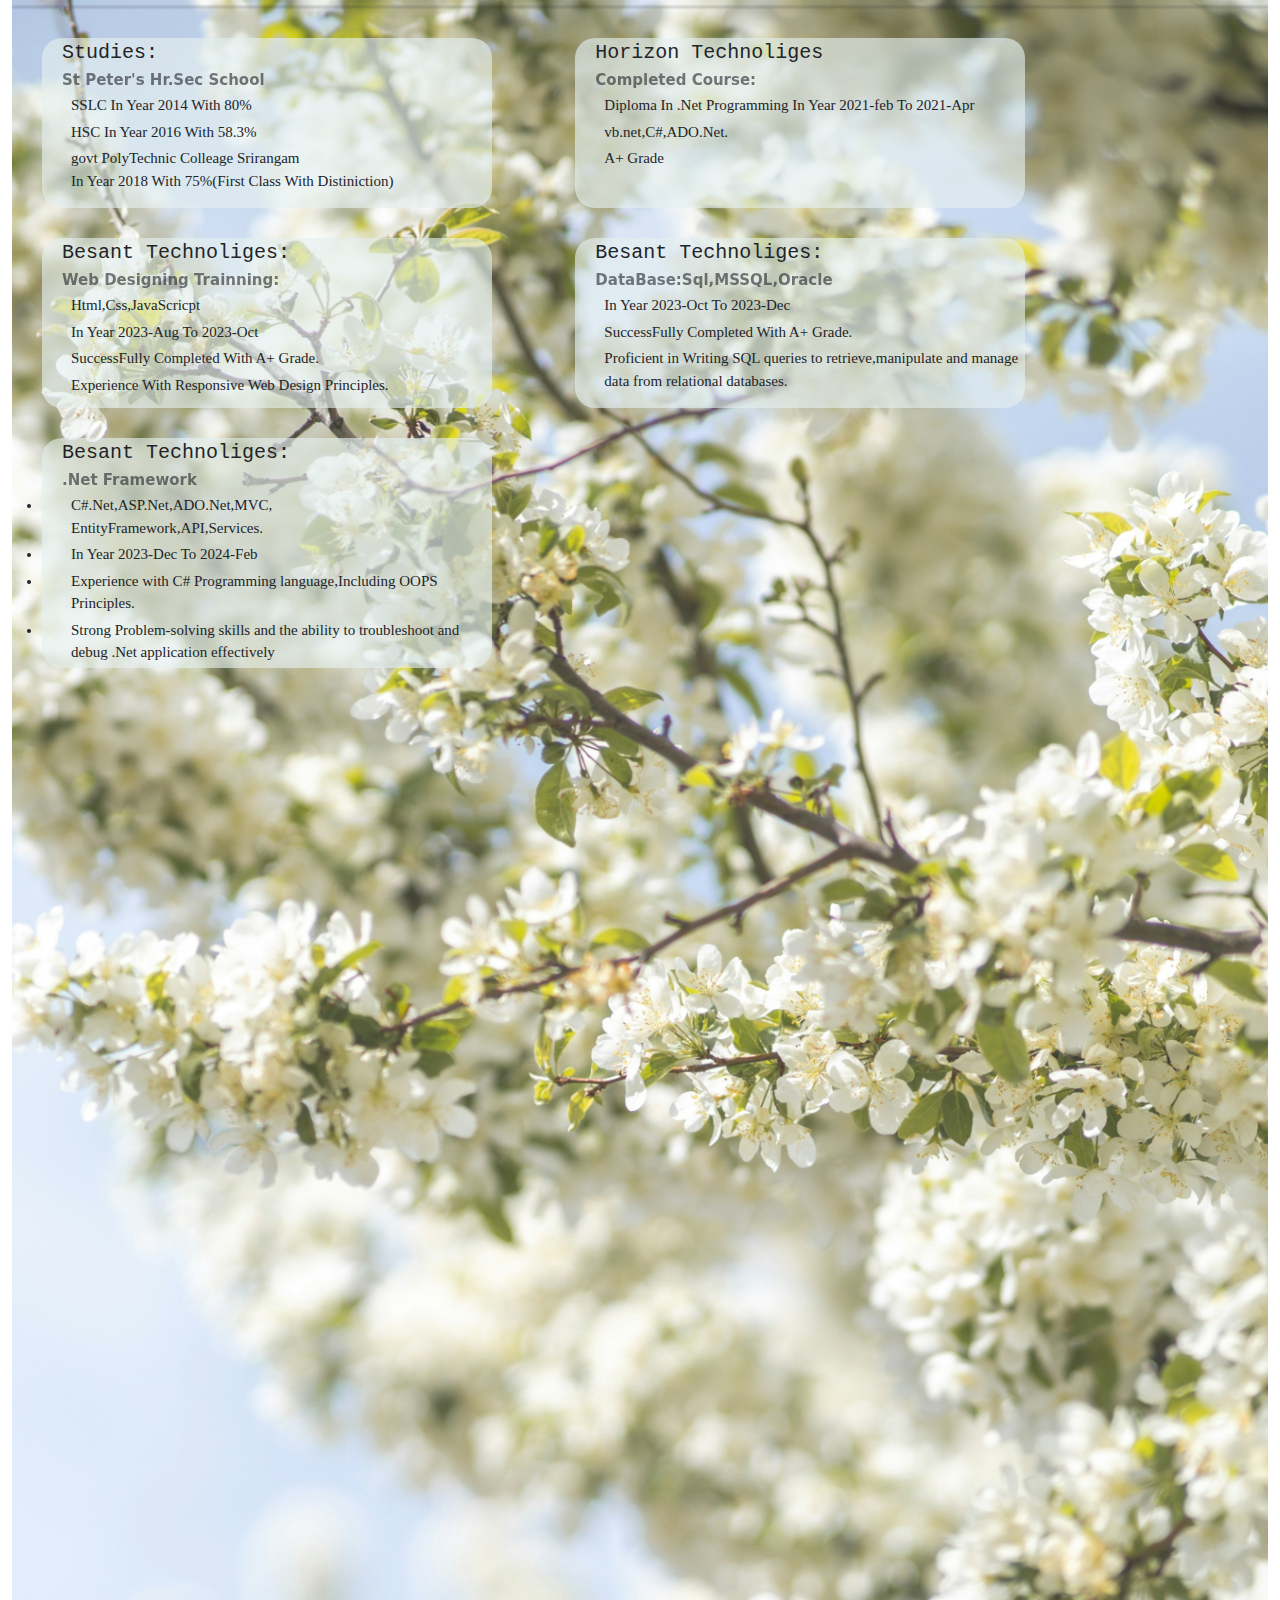
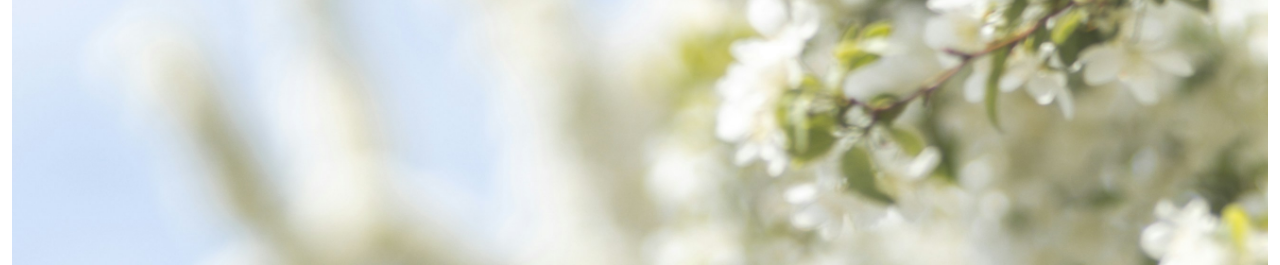
==== commit 30a382fc: "Update index.html" ====
--- a/index.html
+++ b/index.html
@@ -47,7 +47,8 @@
             <div class="row alignbtn">
                 <a href="mailto:alwincs10@gmail.com" class="col-4 col-lg-2 btn btn-dark">Hire Me</a>
 
-                <button class="col-4 col-lg-2 offset-1 btn b1">Resume<img src="images/download.svg" alt=""></button>
+                <button class="col-4 col-lg-2 offset-1 btn b1" ><a class="cv" href="images/Alwin 1.pdf" download="Alwin">Resume<img src="images/download.svg" alt=""></a></button>
+              
             </div>
             <div class="allignsocial">
                 <a href="https://github.com/Alwin-Arokiya-Raj-J" class="social"><img src="images/github.svg" alt=""></a>
